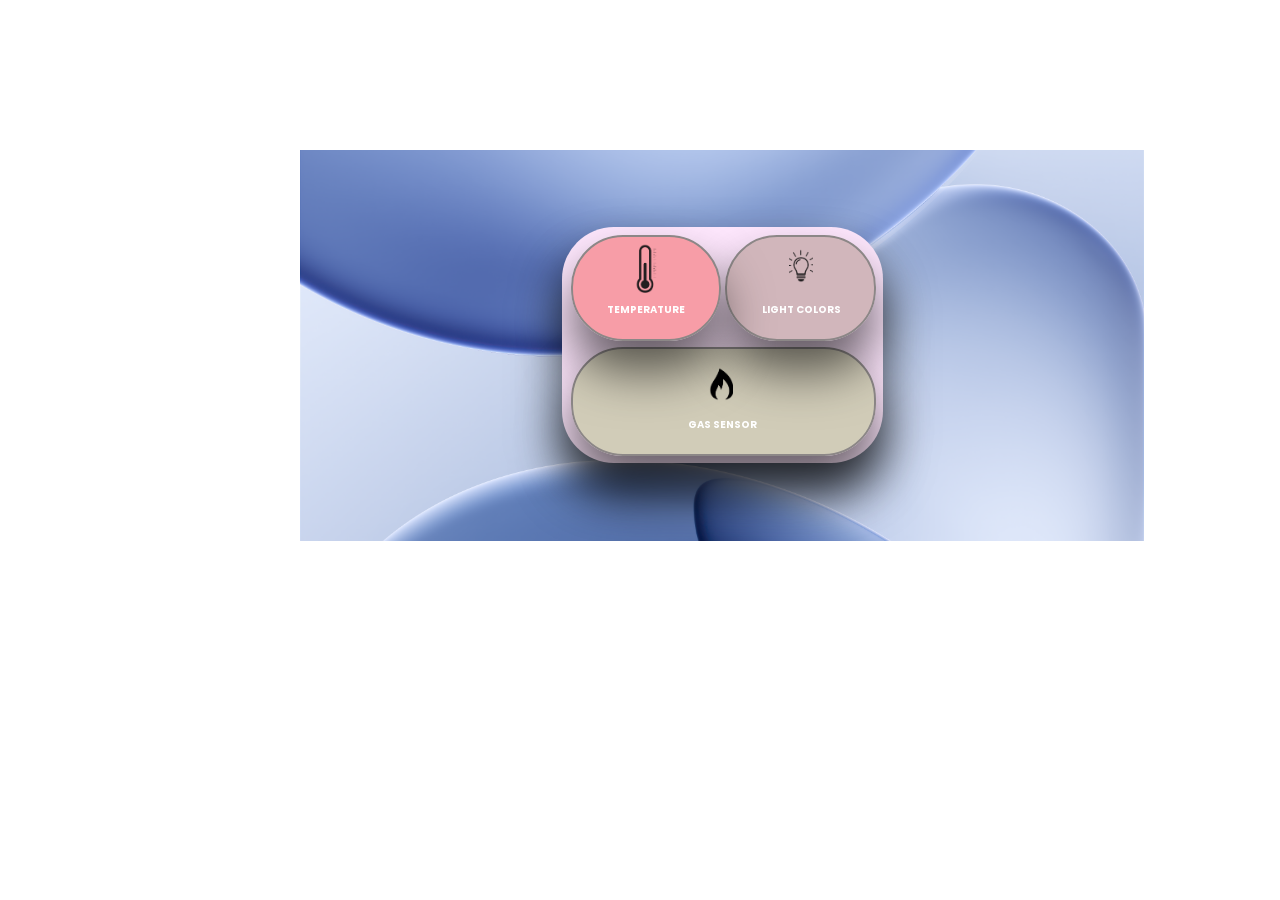
==== Front_End/Main_Page/dashboard.html @ eb9ba40a "Updated Front ENd" ====
<!DOCTYPE html>
	<html>
		<head>
			<link href="https://fonts.googleapis.com/css?family=Poppins&display=swap" rel="stylesheet" /><link href="./css/main.css" rel="stylesheet" />
			<title>Document</title>
		</head>
		<body>
			<div class="v2_74">
				<div class="v2_76">
				</div>
				<div class="v2_77">
				</div>
				<div class="v2_78">
				</div>
				<div class="v2_79">
				</div>
				<div class="v2_92">
				</div>
				<div class="v2_93">
				</div>
				<div class="v2_94">
				</div><span class="v2_95">TEMPERATURE</span>
				<span class="v2_96">LIGHT COLORS</span>
				<span class="v2_97">GAS SENSOR</span>
			</div>
		</body>
	</html>
---- Front_End/Main_Page/css/main.css ----
* {
  box-sizing: border-box;
}
body {
  font-size: 14px;
}

.v2_74 {
  width: 844px;
  height: 391px;
  background: url("../images/v2_74.png");
  background-repeat: no-repeat;
  background-position: center center;
  background-size: cover;
  opacity: 1;
  position: absolute;
  top: 150px;
  left: 300px;
  overflow: hidden;
}
.v2_76 {
  width: 321px;
  height: 236px;
  background: rgba(255,232,254,1);
  opacity: 1;
  position: absolute;
  top: 77px;
  left: 262px;
  border-top-left-radius: 52px;
  border-top-right-radius: 52px;
  border-bottom-left-radius: 52px;
  border-bottom-right-radius: 52px;
  box-shadow: 0px 30px 50px rgba(0, 0, 0, 0.6000000238418579);
  overflow: hidden;
}
.v2_77 {
  width: 305px;
  height: 109px;
  background: url("../images/v2_77.png");
  background-repeat: no-repeat;
  background-position: center center;
  background-size: cover;
  opacity: 1;
  position: absolute;
  top: 197px;
  left: 271px;
  border: 2px solid rgba(140,135,135,1);
  border-top-left-radius: 52px;
  border-top-right-radius: 52px;
  border-bottom-left-radius: 52px;
  border-bottom-right-radius: 52px;
  box-shadow: 0px 30px 50px rgba(0, 0, 0, 0.6000000238418579);
  overflow: hidden;
}
.v2_78 {
  width: 151px;
  height: 106px;
  background: url("../images/v2_78.png");
  background-repeat: no-repeat;
  background-position: center center;
  background-size: cover;
  opacity: 1;
  position: absolute;
  top: 85px;
  left: 425px;
  border: 2px solid rgba(140,135,135,1);
  border-top-left-radius: 52px;
  border-top-right-radius: 52px;
  border-bottom-left-radius: 52px;
  border-bottom-right-radius: 52px;
  box-shadow: 0px 30px 50px rgba(0, 0, 0, 0.6000000238418579);
  overflow: hidden;
}
.v2_79 {
  width: 150px;
  height: 106px;
  background: url("../images/v2_79.png");
  background-repeat: no-repeat;
  background-position: center center;
  background-size: cover;
  opacity: 1;
  position: absolute;
  top: 85px;
  left: 271px;
  border: 2px solid rgba(140,135,135,1);
  border-top-left-radius: 52px;
  border-top-right-radius: 52px;
  border-bottom-left-radius: 52px;
  border-bottom-right-radius: 52px;
  box-shadow: 0px 30px 50px rgba(0, 0, 0, 0.6000000238418579);
  overflow: hidden;
}
.v2_92 {
  width: 24px;
  height: 50px;
  background: url("../images/v2_92.png");
  background-repeat: no-repeat;
  background-position: center center;
  background-size: cover;
  opacity: 1;
  position: absolute;
  top: 93px;
  left: 334px;
  overflow: hidden;
}
.v2_93 {
  width: 24px;
  height: 49px;
  background: url("../images/v2_93.png");
  background-repeat: no-repeat;
  background-position: center center;
  background-size: cover;
  opacity: 1;
  position: absolute;
  top: 93px;
  left: 489px;
  overflow: hidden;
}
.v2_94 {
  width: 24px;
  height: 50px;
  background: url("../images/v2_94.png");
  background-repeat: no-repeat;
  background-position: center center;
  background-size: cover;
  opacity: 1;
  position: absolute;
  top: 211px;
  left: 409px;
  overflow: hidden;
}
.v2_95 {
  width: 86px;
  color: rgba(255,255,255,1);
  position: absolute;
  top: 152px;
  left: 303px;
  font-family: Poppins;
  font-weight: Bold;
  font-size: 10px;
  opacity: 1;
  text-align: center;
}
.v2_96 {
  width: 100px;
  color: rgba(255,255,255,1);
  position: absolute;
  top: 152px;
  left: 451px;
  font-family: Poppins;
  font-weight: Bold;
  font-size: 10px;
  opacity: 1;
  text-align: center;
}
.v2_97 {
  width: 81px;
  color: rgba(255,255,255,1);
  position: absolute;
  top: 267px;
  left: 382px;
  font-family: Poppins;
  font-weight: Bold;
  font-size: 10px;
  opacity: 1;
  text-align: center;
}
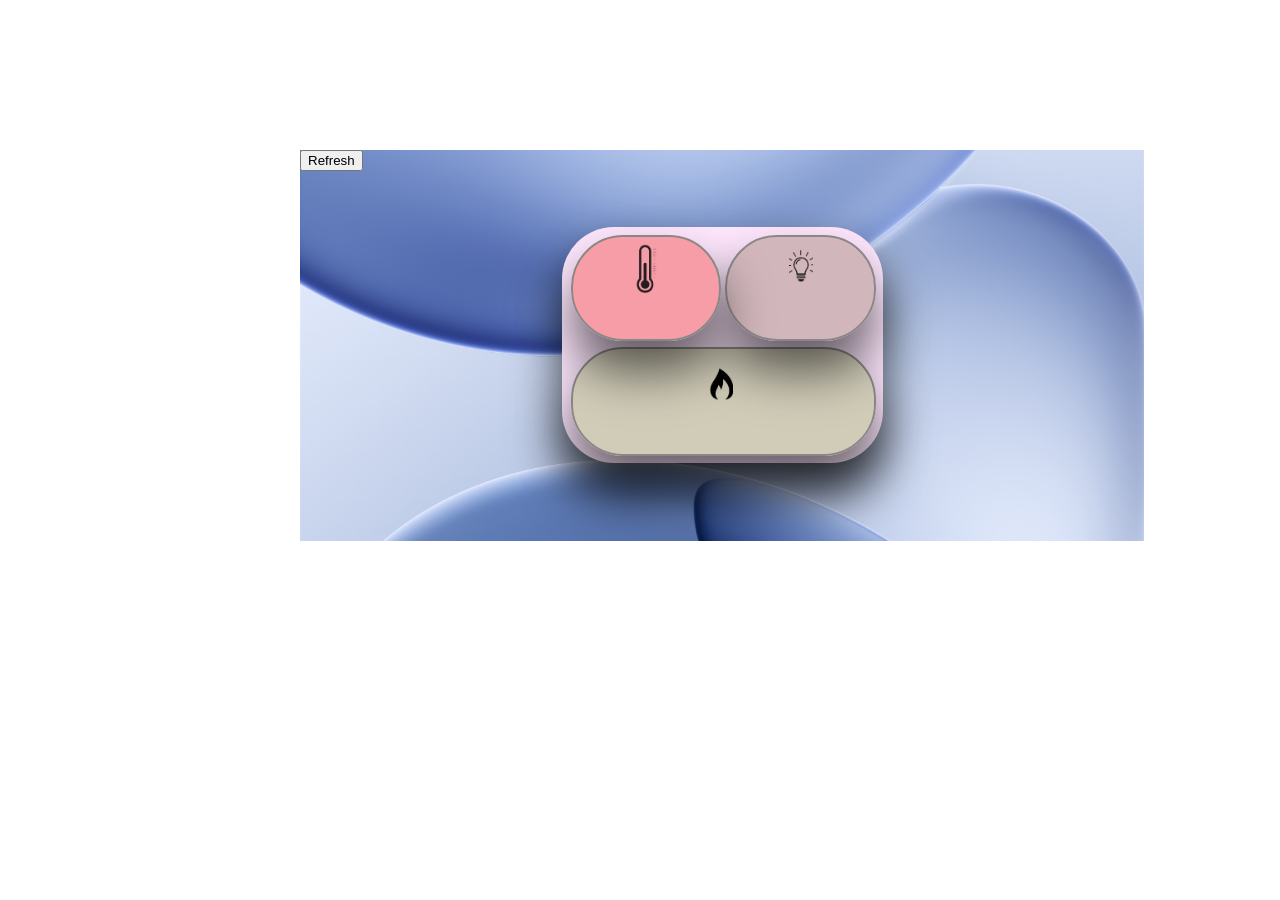
==== commit e99f6abe: "Updatd Website" ====
--- a/Front_End/Main_Page/dashboard.html
+++ b/Front_End/Main_Page/dashboard.html
@@ -19,9 +19,21 @@
 				<div class="v2_93">
 				</div>
 				<div class="v2_94">
-				</div><span class="v2_95">TEMPERATURE</span>
-				<span class="v2_96">LIGHT COLORS</span>
-				<span class="v2_97">GAS SENSOR</span>
+				</div>
+				
+				<label id="myLabel" class="v2_95"></label>
+
+				<label id="myLabel2" class="v2_96"></label>
+
+				<label id="myLabel3" class="v2_97"></label>
+
+
+				<button onclick ="datafetch()" >Refresh</button>
+
 			</div>
+
+			<script src="script2.js"></script>
 		</body>
-	</html>+	</html>
+
+	
--- a/Front_End/Main_Page/css/main.css
+++ b/Front_End/Main_Page/css/main.css
@@ -143,7 +143,7 @@
 }
 .v2_96 {
   width: 100px;
-  color: rgba(255,255,255,1);
+  color: var(currentmood);
   position: absolute;
   top: 152px;
   left: 451px;
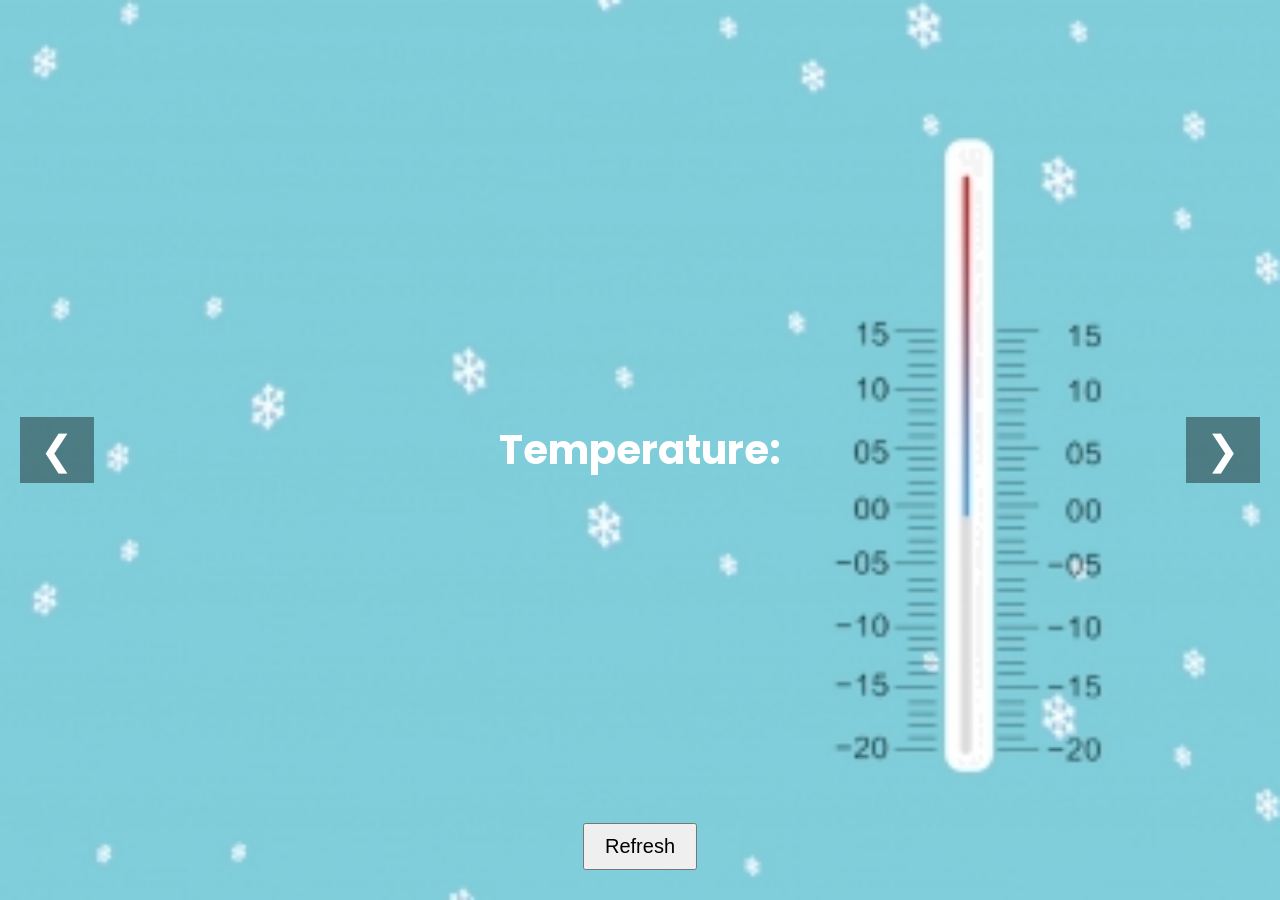
==== commit 64f382d8: "Updated Web" ====
--- a/Front_End/Main_Page/dashboard.html
+++ b/Front_End/Main_Page/dashboard.html
@@ -1,39 +1,40 @@
 <!DOCTYPE html>
-	<html>
-		<head>
-			<link href="https://fonts.googleapis.com/css?family=Poppins&display=swap" rel="stylesheet" /><link href="./css/main.css" rel="stylesheet" />
-			<title>Document</title>
-		</head>
-		<body>
-			<div class="v2_74">
-				<div class="v2_76">
-				</div>
-				<div class="v2_77">
-				</div>
-				<div class="v2_78">
-				</div>
-				<div class="v2_79">
-				</div>
-				<div class="v2_92">
-				</div>
-				<div class="v2_93">
-				</div>
-				<div class="v2_94">
-				</div>
-				
-				<label id="myLabel" class="v2_95"></label>
+<html>
+<head>
+  <link href="https://fonts.googleapis.com/css?family=Poppins&display=swap" rel="stylesheet" />
+  <link href="./css/main.css" rel="stylesheet" />
+  <title>Carousel Version</title>
+</head>
+<body>
 
-				<label id="myLabel2" class="v2_96"></label>
+<div class="carousel-container">
+  <div class="carousel-track" id="track">
 
-				<label id="myLabel3" class="v2_97"></label>
+    <!-- SLIDE 1: TEMPERATURE -->
+    <div class="slide" id="slide1">
+      <label id="myLabel">Temperature:</label>
+    </div>
+
+    <!-- SLIDE 2: COLOR -->
+    <div class="slide" id="slide2">
+      <label id="myLabel2">Current Mood:</label>
+    </div>
+
+    <!-- SLIDE 3: SMOKE -->
+    <div class="slide" id="slide3">
+      <label id="myLabel3">Smoke/Gas Level:</label>
+    </div>
+
+  </div>
+
+  <button id="prevBtn" class="nav-btn">❮</button>
+  <button id="nextBtn" class="nav-btn">❯</button>
+</div>
+
+<button onclick="datafetch()" class="refresh-btn">Refresh</button>
+
+<script src="script2.js"></script>
 
 
-				<button onclick ="datafetch()" >Refresh</button>
-
-			</div>
-
-			<script src="script2.js"></script>
-		</body>
-	</html>
-
-	+</body>
+</html>
--- a/Front_End/Main_Page/css/main.css
+++ b/Front_End/Main_Page/css/main.css
@@ -1,167 +1,85 @@
 * {
   box-sizing: border-box;
 }
+
 body {
+  margin: 0;
+  padding: 0;
   font-size: 14px;
+  background: black;
+  font-family: Poppins;
 }
 
-.v2_74 {
-  width: 844px;
-  height: 391px;
-  background: url("../images/v2_74.png");
-  background-repeat: no-repeat;
-  background-position: center center;
-  background-size: cover;
-  opacity: 1;
-  position: absolute;
-  top: 150px;
-  left: 300px;
+/* CAROUSEL STRUCTURE */
+.carousel-container {
+  position: relative;
+  width: 100vw;
+  height: 100vh;
   overflow: hidden;
 }
-.v2_76 {
-  width: 321px;
-  height: 236px;
-  background: rgba(255,232,254,1);
-  opacity: 1;
+
+.carousel-track {
+  display: flex;
+  width: 300vw; /* 3 slides */
+  height: 100%;
+  transition: transform 0.6s ease-in-out;
+}
+
+.slide {
+  width: 100vw;
+  height: 100vh;
+  flex-shrink: 0;
+  position: relative;
+  background-size: cover;
+  background-position: center;
+}
+
+#slide1 {
+  background-image: url("../images/temperature.jpg");
+}
+
+#slide2 {
+  background-image: url("../images/mood.jpg");
+}
+
+#slide3 {
+  background-image: url("../images/smokers.jpg");
+}
+
+/* Label Style */
+.slide label {
   position: absolute;
-  top: 77px;
-  left: 262px;
-  border-top-left-radius: 52px;
-  border-top-right-radius: 52px;
-  border-bottom-left-radius: 52px;
-  border-bottom-right-radius: 52px;
-  box-shadow: 0px 30px 50px rgba(0, 0, 0, 0.6000000238418579);
-  overflow: hidden;
-}
-.v2_77 {
-  width: 305px;
-  height: 109px;
-  background: url("../images/v2_77.png");
-  background-repeat: no-repeat;
-  background-position: center center;
-  background-size: cover;
-  opacity: 1;
-  position: absolute;
-  top: 197px;
-  left: 271px;
-  border: 2px solid rgba(140,135,135,1);
-  border-top-left-radius: 52px;
-  border-top-right-radius: 52px;
-  border-bottom-left-radius: 52px;
-  border-bottom-right-radius: 52px;
-  box-shadow: 0px 30px 50px rgba(0, 0, 0, 0.6000000238418579);
-  overflow: hidden;
-}
-.v2_78 {
-  width: 151px;
-  height: 106px;
-  background: url("../images/v2_78.png");
-  background-repeat: no-repeat;
-  background-position: center center;
-  background-size: cover;
-  opacity: 1;
-  position: absolute;
-  top: 85px;
-  left: 425px;
-  border: 2px solid rgba(140,135,135,1);
-  border-top-left-radius: 52px;
-  border-top-right-radius: 52px;
-  border-bottom-left-radius: 52px;
-  border-bottom-right-radius: 52px;
-  box-shadow: 0px 30px 50px rgba(0, 0, 0, 0.6000000238418579);
-  overflow: hidden;
-}
-.v2_79 {
-  width: 150px;
-  height: 106px;
-  background: url("../images/v2_79.png");
-  background-repeat: no-repeat;
-  background-position: center center;
-  background-size: cover;
-  opacity: 1;
-  position: absolute;
-  top: 85px;
-  left: 271px;
-  border: 2px solid rgba(140,135,135,1);
-  border-top-left-radius: 52px;
-  border-top-right-radius: 52px;
-  border-bottom-left-radius: 52px;
-  border-bottom-right-radius: 52px;
-  box-shadow: 0px 30px 50px rgba(0, 0, 0, 0.6000000238418579);
-  overflow: hidden;
-}
-.v2_92 {
-  width: 24px;
-  height: 50px;
-  background: url("../images/v2_92.png");
-  background-repeat: no-repeat;
-  background-position: center center;
-  background-size: cover;
-  opacity: 1;
-  position: absolute;
-  top: 93px;
-  left: 334px;
-  overflow: hidden;
-}
-.v2_93 {
-  width: 24px;
-  height: 49px;
-  background: url("../images/v2_93.png");
-  background-repeat: no-repeat;
-  background-position: center center;
-  background-size: cover;
-  opacity: 1;
-  position: absolute;
-  top: 93px;
-  left: 489px;
-  overflow: hidden;
-}
-.v2_94 {
-  width: 24px;
-  height: 50px;
-  background: url("../images/v2_94.png");
-  background-repeat: no-repeat;
-  background-position: center center;
-  background-size: cover;
-  opacity: 1;
-  position: absolute;
-  top: 211px;
-  left: 409px;
-  overflow: hidden;
-}
-.v2_95 {
-  width: 86px;
-  color: rgba(255,255,255,1);
-  position: absolute;
-  top: 152px;
-  left: 303px;
-  font-family: Poppins;
-  font-weight: Bold;
-  font-size: 10px;
-  opacity: 1;
+  font-size: 40px;
+  font-weight: bold;
+  color: white;
+  top: 50%;
+  left: 50%;
+  transform: translate(-50%, -50%);
   text-align: center;
 }
-.v2_96 {
-  width: 100px;
-  color: var(currentmood);
+
+/* Carousel Buttons */
+.nav-btn {
   position: absolute;
-  top: 152px;
-  left: 451px;
-  font-family: Poppins;
-  font-weight: Bold;
-  font-size: 10px;
-  opacity: 1;
-  text-align: center;
+  top: 50%;
+  transform: translateY(-50%);
+  font-size: 40px;
+  color: white;
+  background: rgba(0,0,0,0.4);
+  border: none;
+  padding: 10px 20px;
+  cursor: pointer;
 }
-.v2_97 {
-  width: 81px;
-  color: rgba(255,255,255,1);
+
+#prevBtn { left: 20px; }
+#nextBtn { right: 20px; }
+
+/* Refresh Button */
+.refresh-btn {
   position: absolute;
-  top: 267px;
-  left: 382px;
-  font-family: Poppins;
-  font-weight: Bold;
-  font-size: 10px;
-  opacity: 1;
-  text-align: center;
+  bottom: 30px;
+  left: 50%;
+  transform: translateX(-50%);
+  padding: 10px 20px;
+  font-size: 20px;
 }
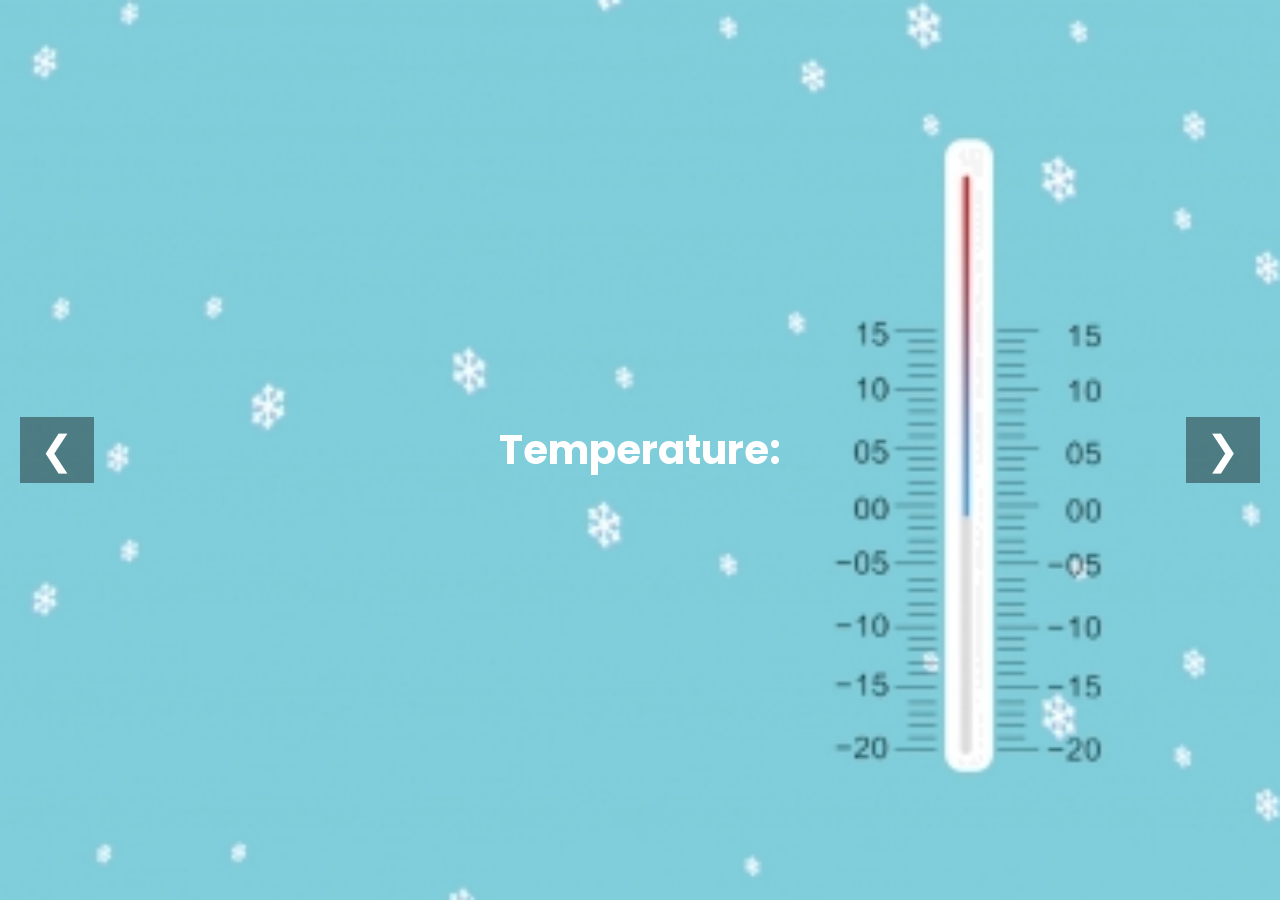
==== commit 8ec26813: "Final Update" ====
--- a/Front_End/Main_Page/dashboard.html
+++ b/Front_End/Main_Page/dashboard.html
@@ -31,8 +31,6 @@
   <button id="nextBtn" class="nav-btn">❯</button>
 </div>
 
-<button onclick="datafetch()" class="refresh-btn">Refresh</button>
-
 <script src="script2.js"></script>
 
 
--- a/Front_End/Main_Page/css/main.css
+++ b/Front_End/Main_Page/css/main.css
@@ -1,6 +1,12 @@
+:root {
+  --currentmood: rgb(0,0,0);
+}
+
 * {
   box-sizing: border-box;
 }
+
+
 
 body {
   margin: 0;
@@ -8,6 +14,10 @@
   font-size: 14px;
   background: black;
   font-family: Poppins;
+}
+
+#myLabel2 {
+    background-color: var(--currentmood);
 }
 
 /* CAROUSEL STRUCTURE */
